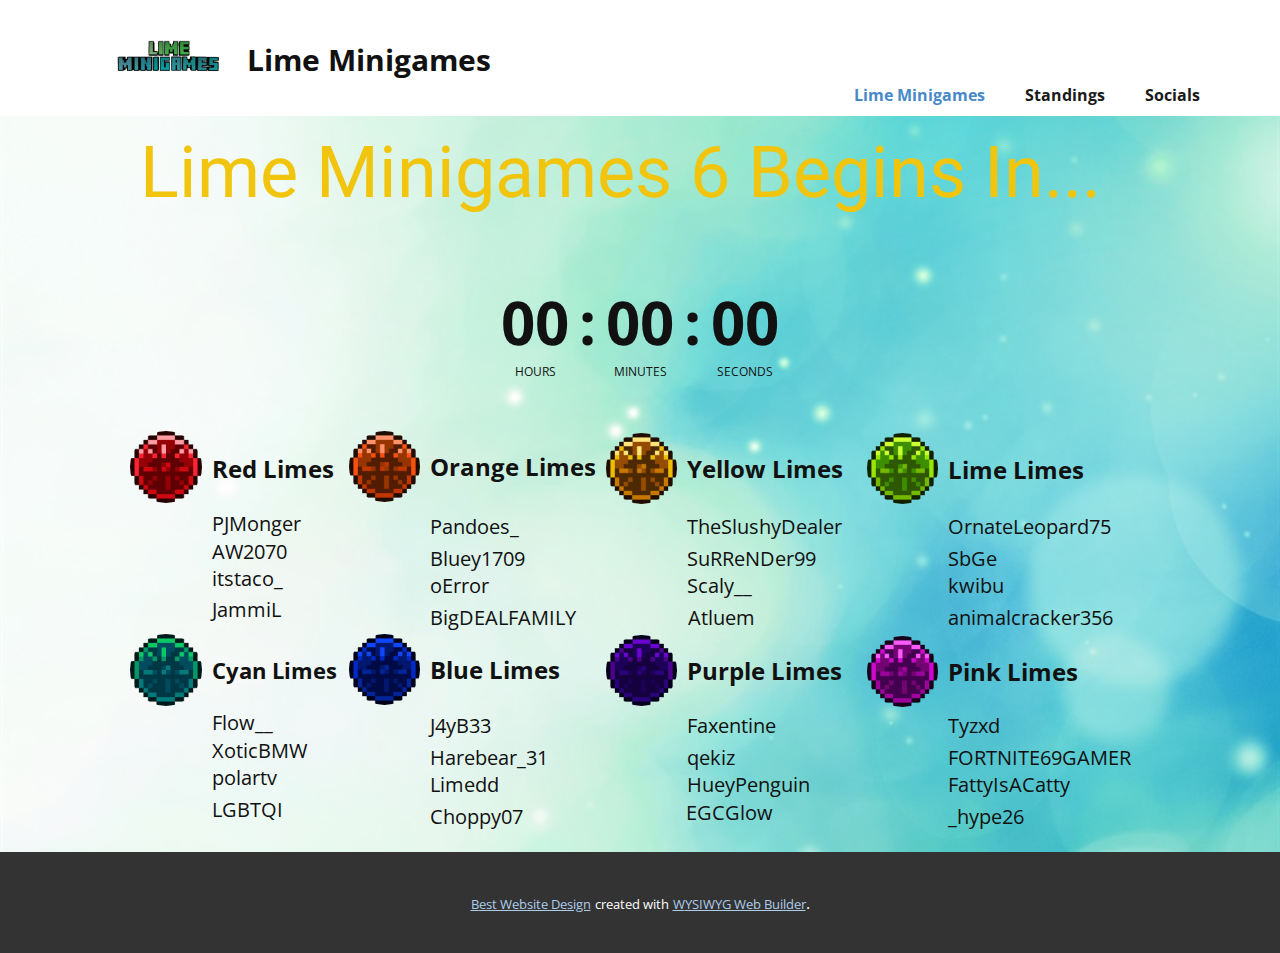
==== index.html @ fa65b3b8 "Add files via upload" ====
<!DOCTYPE html>
<html style="font-size: 16px;" lang="en"><head>
    <meta name="viewport" content="width=device-width, initial-scale=1.0">
    <meta charset="utf-8">
    <meta name="keywords" content="Lime Minigames 6 Begins In...">
    <meta name="description" content="">
    <title>Lime Minigames</title>
    <link rel="stylesheet" href="nicepage.css" media="screen">
<link rel="stylesheet" href="Lime-Minigames.css" media="screen">
    <script class="u-script" type="text/javascript" src="jquery.js" defer=""></script>
    <script class="u-script" type="text/javascript" src="nicepage.js" defer=""></script>
    <meta name="generator" content="Nicepage 5.19.3, nicepage.com">
    <link id="u-theme-google-font" rel="stylesheet" href="https://fonts.googleapis.com/css?family=Roboto:100,100i,300,300i,400,400i,500,500i,700,700i,900,900i|Open+Sans:300,300i,400,400i,500,500i,600,600i,700,700i,800,800i">
    
    
    
    <script type="application/ld+json">{
		"@context": "http://schema.org",
		"@type": "Organization",
		"name": "",
		"logo": "images/limeminigames.png"
}</script>
    <meta name="theme-color" content="#478ac9">
    <meta property="og:title" content="Lime Minigames">
    <meta property="og:type" content="website">
  <meta data-intl-tel-input-cdn-path="intlTelInput/"></head>
  <body data-home-page="Lime-Minigames.html" data-home-page-title="Lime Minigames" data-path-to-root="./" class="u-body u-xl-mode" data-lang="en"><header class="u-clearfix u-header u-header" id="sec-cf03"><div class="u-clearfix u-sheet u-valign-middle u-sheet-1">
        <a href="https://nicepage.com" class="u-image u-logo u-image-1" data-image-width="1083" data-image-height="609">
          <img src="images/limeminigames.png" class="u-logo-image u-logo-image-1">
        </a>
        <p class="u-text u-text-default u-text-1">Lime Minigames</p>
        <nav class="u-menu u-menu-one-level u-offcanvas u-menu-1">
          <div class="menu-collapse" style="font-size: 1rem; letter-spacing: 0px; font-weight: 700;">
            <a class="u-button-style u-custom-border u-custom-border-color u-custom-borders u-custom-left-right-menu-spacing u-custom-padding-bottom u-custom-text-color u-custom-top-bottom-menu-spacing u-nav-link u-text-active-palette-1-base u-text-hover-palette-2-base" href="#">
              <svg class="u-svg-link" viewBox="0 0 24 24"><use xmlns:xlink="http://www.w3.org/1999/xlink" xlink:href="#menu-hamburger"></use></svg>
              <svg class="u-svg-content" version="1.1" id="menu-hamburger" viewBox="0 0 16 16" x="0px" y="0px" xmlns:xlink="http://www.w3.org/1999/xlink" xmlns="http://www.w3.org/2000/svg"><g><rect y="1" width="16" height="2"></rect><rect y="7" width="16" height="2"></rect><rect y="13" width="16" height="2"></rect>
</g></svg>
            </a>
          </div>
          <div class="u-custom-menu u-nav-container">
            <ul class="u-nav u-spacing-20 u-unstyled u-nav-1"><li class="u-nav-item"><a class="u-button-style u-nav-link u-text-active-palette-1-base u-text-grey-90 u-text-hover-palette-2-base" style="padding: 10px;">Lime Minigames</a>
</li><li class="u-nav-item"><a class="u-button-style u-nav-link u-text-active-palette-1-base u-text-grey-90 u-text-hover-palette-2-base" href="Standings" style="padding: 10px;">Standings</a>
</li><li class="u-nav-item"><a class="u-button-style u-nav-link u-text-active-palette-1-base u-text-grey-90 u-text-hover-palette-2-base" href="Socials" style="padding: 10px;">Socials</a>
</li></ul>
          </div>
          <div class="u-custom-menu u-nav-container-collapse">
            <div class="u-black u-container-style u-inner-container-layout u-opacity u-opacity-95 u-sidenav">
              <div class="u-inner-container-layout u-sidenav-overflow">
                <div class="u-menu-close"></div>
                <ul class="u-align-center u-nav u-popupmenu-items u-unstyled u-nav-2"><li class="u-nav-item"><a class="u-button-style u-nav-link">Lime Minigames</a>
</li><li class="u-nav-item"><a class="u-button-style u-nav-link" href="Standings">Standings</a>
</li><li class="u-nav-item"><a class="u-button-style u-nav-link" href="Socials">Socials</a>
</li></ul>
              </div>
            </div>
            <div class="u-black u-menu-overlay u-opacity u-opacity-70"></div>
          </div>
        </nav>
      </div></header>
    <section class="u-clearfix u-image u-section-1" id="sec-66a6" data-image-width="5000" data-image-height="5000">
      <div class="u-clearfix u-sheet u-sheet-1">
        <h1 class="u-text u-text-palette-3-base u-text-1">Lime Minigames 6 Begins In...&nbsp;</h1>
        <div class="u-countdown u-countdown-1" data-timer-id="d6f2" data-type="to-date" data-target-date="Sun, 15 Oct 2023 20:00:50 GMT" data-for="everyone" data-direction="down" data-after-count="none" data-time-left="750m" data-target-number="100" data-start-time="Sat Oct 14 2023 23:19:07 GMT-0400 (Eastern Daylight Time)" data-frequency="1s" data-redirect-url="https://">
          <div class="u-countdown-wrapper u-spacing-20">
            <div class="u-countdown-item u-countdown-years u-hidden u-spacing-10">
              <div class="u-countdown-counter u-countdown-counter-1"><div class="u-countdown-number">0</div><div class="u-countdown-number u-hidden">0</div></div>
              <div class="u-countdown-label u-countdown-label-1">Years</div>
            </div>
            <div class="u-countdown-separator u-hidden u-countdown-separator-1">:</div>
            <div class="u-countdown-days u-countdown-item u-hidden u-spacing-10">
              <div class="u-countdown-counter u-countdown-counter-2"><div class="u-countdown-number">0</div><div class="u-countdown-number u-hidden">6</div><div class="u-countdown-number u-hidden">0</div></div>
              <div class="u-countdown-label u-countdown-label-2">Days</div>
            </div>
            <div class="u-countdown-separator u-hidden u-countdown-separator-2">:</div>
            <div class="u-countdown-hours u-countdown-item u-spacing-10">
              <div class="u-countdown-counter u-countdown-counter-3"><div class="u-countdown-number">1</div><div class="u-countdown-number">8</div></div>
              <div class="u-countdown-label u-countdown-label-3">Hours</div>
            </div>
            <div class="u-countdown-separator u-countdown-separator-3">:</div>
            <div class="u-countdown-item u-countdown-minutes u-spacing-10">
              <div class="u-countdown-counter u-countdown-counter-4"><div class="u-countdown-number">1</div><div class="u-countdown-number">2</div></div>
              <div class="u-countdown-label u-countdown-label-4">Minutes</div>
            </div>
            <div class="u-countdown-separator u-countdown-separator-4">:</div>
            <div class="u-countdown-item u-countdown-seconds u-spacing-10">
              <div class="u-countdown-counter u-countdown-counter-5"><div class="u-countdown-number">1</div><div class="u-countdown-number">0</div></div>
              <div class="u-countdown-label u-countdown-label-5">Seconds</div>
            </div>
            <div class="u-countdown-separator u-hidden u-countdown-separator-5">:</div>
            <div class="u-countdown-item u-countdown-numbers u-hidden u-spacing-10">
              <div class="u-countdown-counter u-countdown-counter-6"><div class="u-countdown-number">0</div><div class="u-countdown-number">0</div></div>
              <div class="u-countdown-label u-countdown-label-6">Items</div>
            </div>
          </div>
          <div class="u-countdown-message u-hidden">
            <p>Sorry, the time is up.</p>
          </div>
        </div>
        <img class="u-image u-image-circle u-image-contain u-preserve-proportions u-image-1" src="images/orangelime.png" alt="" data-image-width="102" data-image-height="102">
        <img class="u-image u-image-circle u-image-contain u-preserve-proportions u-image-2" src="images/redlimes.png" alt="" data-image-width="102" data-image-height="102">
        <p class="u-text u-text-2">Orange Limes</p>
        <img class="u-image u-image-circle u-image-contain u-preserve-proportions u-image-3" src="images/yellowlime.png" alt="" data-image-width="150" data-image-height="150">
        <p class="u-text u-text-3">Yellow Limes</p>
        <img class="u-image u-image-circle u-image-contain u-preserve-proportions u-image-4" src="images/limelimes.png" alt="" data-image-width="150" data-image-height="150">
        <p class="u-text u-text-4">Red Limes</p>
        <p class="u-text u-text-5">Lime Limes</p>
        <p class="u-text u-text-6">PJMonger<br>
        </p>
        <p class="u-text u-text-default u-text-7">AW2070</p>
        <p class="u-text u-text-default u-text-8">itstaco_</p>
        <p class="u-text u-text-9">Pandoes_</p>
        <p class="u-text u-text-10">TheSlushyDealer</p>
        <p class="u-text u-text-default-lg u-text-default-md u-text-default-sm u-text-default-xl u-text-11">SuRReNDer99</p>
        <p class="u-text u-text-12">Scaly__<br>
        </p>
        <p class="u-text u-text-13">OrnateLeopard75<br>
        </p>
        <p class="u-text u-text-default u-text-14">Bluey1709</p>
        <p class="u-text u-text-default u-text-15">BigDEALFAMILY<br>
        </p>
        <p class="u-text u-text-16">oError<br>
        </p>
        <p class="u-text u-text-default u-text-17">SbGe<br>
        </p>
        <p class="u-text u-text-default-lg u-text-default-md u-text-default-sm u-text-default-xl u-text-18">animalcracker356<br>
        </p>
        <p class="u-text u-text-19">kwibu<br>
        </p>
        <p class="u-text u-text-default u-text-20">JammiL<br>
        </p>
        <p class="u-text u-text-default u-text-21">Atluem<br>
        </p>
        <img class="u-image u-image-circle u-image-contain u-preserve-proportions u-image-5" src="images/cyanlime.png" alt="" data-image-width="150" data-image-height="150">
        <img class="u-image u-image-circle u-image-contain u-preserve-proportions u-image-6" src="images/bluelime.png" alt="" data-image-width="150" data-image-height="150">
        <p class="u-text u-text-22">Blue Limes</p>
        <img class="u-image u-image-circle u-image-contain u-preserve-proportions u-image-7" src="images/purplelime.png" alt="" data-image-width="150" data-image-height="150">
        <p class="u-text u-text-23">Purple Limes</p>
        <img class="u-image u-image-circle u-image-contain u-preserve-proportions u-image-8" src="images/pinklime.png" alt="" data-image-width="150" data-image-height="150">
        <p class="u-text u-text-24">Pink Limes</p>
        <p class="u-text u-text-25">Cya​​n​​​​​​ Limes</p>
        <p class="u-text u-text-26">Flow__<br>
        </p>
        <p class="u-text u-text-default u-text-27">XoticBMW</p>
        <p class="u-text u-text-default u-text-28">polartv</p>
        <p class="u-text u-text-29">J4yB33</p>
        <p class="u-text u-text-30">Faxentine</p>
        <p class="u-text u-text-31">Tyzxd<br>
        </p>
        <p class="u-text u-text-default u-text-32">qekiz</p>
        <p class="u-text u-text-33">
          <a class="u-active-none u-border-none u-btn u-button-link u-button-style u-hover-none u-none u-text-body-color u-btn-1" href="https://www.youtube.com/channel/UCSOvLmliGtZB5VdGgUXcC4w">HueyPenguin<br>
          </a>
        </p>
        <p class="u-text u-text-default u-text-34">
          <a class="u-active-none u-border-none u-btn u-button-link u-button-style u-hover-none u-none u-text-body-color u-btn-2" href="https://www.twitch.tv/egcglow06" target="_blank">EGCGlow<br>
          </a>
        </p>
        <p class="u-text u-text-default-lg u-text-default-md u-text-default-sm u-text-default-xl u-text-35">Harebear_31</p>
        <p class="u-text u-text-default u-text-36">Choppy07<br>
        </p>
        <p class="u-text u-text-37">
          <a class="u-active-none u-border-none u-btn u-button-link u-button-style u-hover-none u-none u-text-body-color u-btn-3" href="https://www.twitch.tv/l1medd" target="_blank">Limedd<br>
          </a>
        </p>
        <p class="u-text u-text-default u-text-38">FORTNITE69GAMER<br>
        </p>
        <p class="u-text u-text-default u-text-39">_hype26<br>
        </p>
        <p class="u-text u-text-40">FattyIsACatty<br>
        </p>
        <p class="u-text u-text-default u-text-41">LGBTQI<br>
        </p>
      </div>
    </section>
    
    
    
    
    <section class="u-backlink u-clearfix u-grey-80">
      <a class="u-link" href="https://nicepage.com/website-design" target="_blank">
        <span>Best Website Design</span>
      </a>
      <p class="u-text">
        <span>created with</span>
      </p>
      <a class="u-link" href="" target="_blank">
        <span>WYSIWYG Web Builder</span>
      </a>. 
    </section>
  
</body></html>
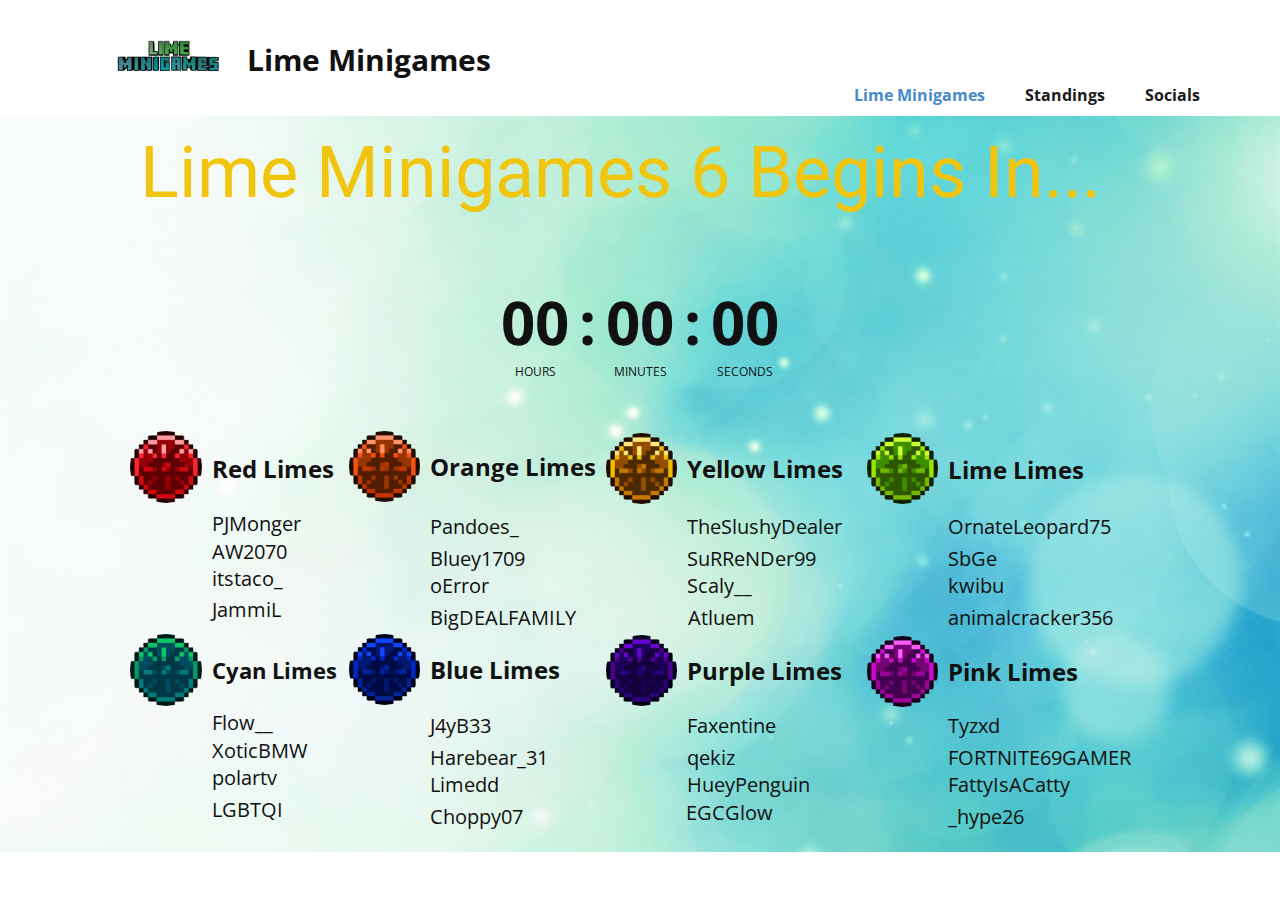
==== commit ef39a5e4: "Update index.html" ====
--- a/index.html
+++ b/index.html
@@ -176,16 +176,6 @@
     
     
     
-    <section class="u-backlink u-clearfix u-grey-80">
-      <a class="u-link" href="https://nicepage.com/website-design" target="_blank">
-        <span>Best Website Design</span>
-      </a>
-      <p class="u-text">
-        <span>created with</span>
-      </p>
-      <a class="u-link" href="" target="_blank">
-        <span>WYSIWYG Web Builder</span>
-      </a>. 
-    </section>
+
   
-</body></html>+</body></html>
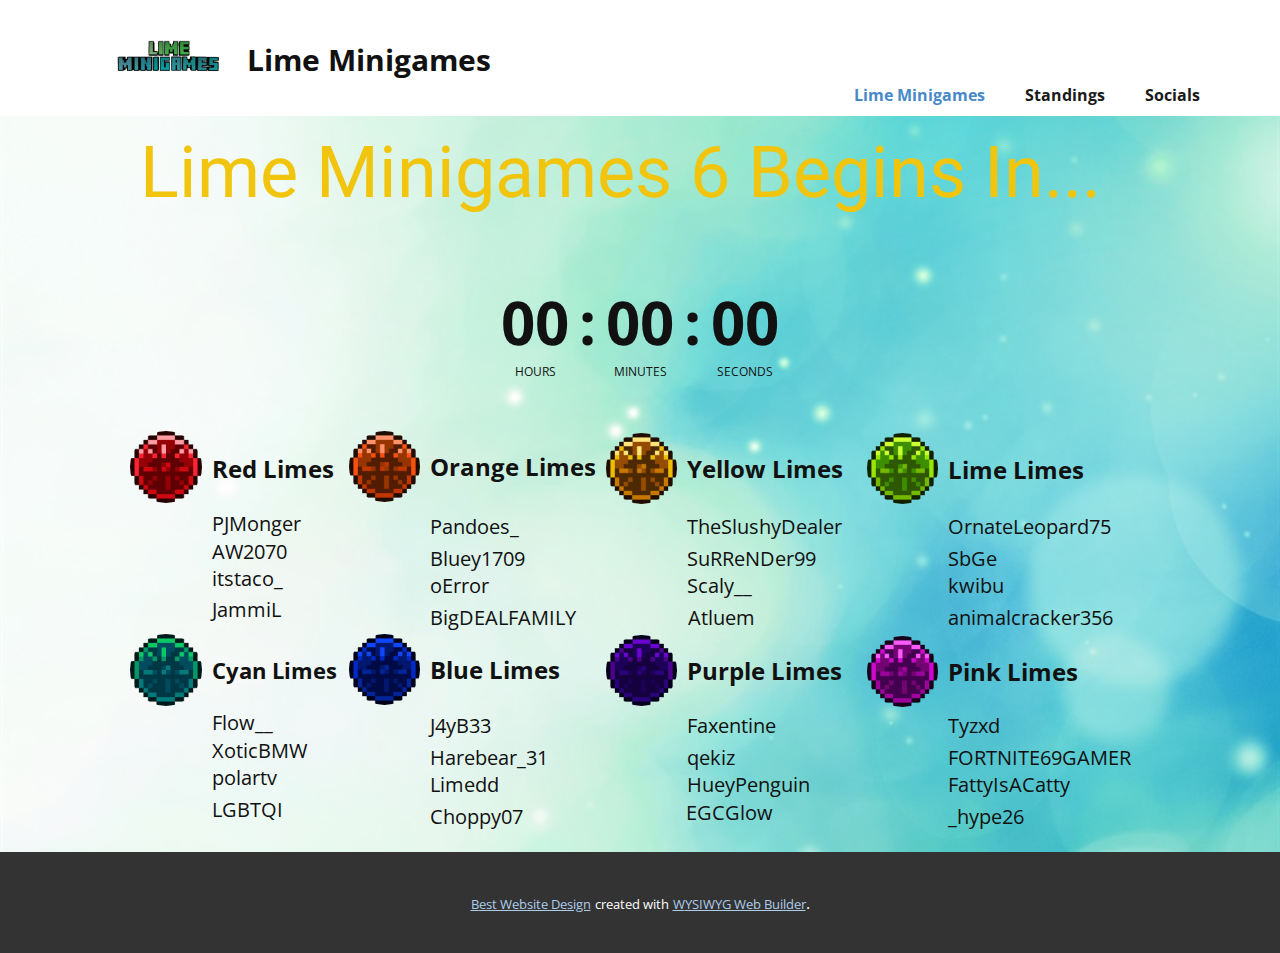
==== commit 1b90defd: "Add files via upload" ====
--- a/index.html
+++ b/index.html
@@ -38,7 +38,7 @@
             </a>
           </div>
           <div class="u-custom-menu u-nav-container">
-            <ul class="u-nav u-spacing-20 u-unstyled u-nav-1"><li class="u-nav-item"><a class="u-button-style u-nav-link u-text-active-palette-1-base u-text-grey-90 u-text-hover-palette-2-base" style="padding: 10px;">Lime Minigames</a>
+            <ul class="u-nav u-spacing-20 u-unstyled u-nav-1"><li class="u-nav-item"><a class="u-button-style u-nav-link u-text-active-palette-1-base u-text-grey-90 u-text-hover-palette-2-base" href="index" style="padding: 10px;">Lime Minigames</a>
 </li><li class="u-nav-item"><a class="u-button-style u-nav-link u-text-active-palette-1-base u-text-grey-90 u-text-hover-palette-2-base" href="Standings" style="padding: 10px;">Standings</a>
 </li><li class="u-nav-item"><a class="u-button-style u-nav-link u-text-active-palette-1-base u-text-grey-90 u-text-hover-palette-2-base" href="Socials" style="padding: 10px;">Socials</a>
 </li></ul>
@@ -47,7 +47,7 @@
             <div class="u-black u-container-style u-inner-container-layout u-opacity u-opacity-95 u-sidenav">
               <div class="u-inner-container-layout u-sidenav-overflow">
                 <div class="u-menu-close"></div>
-                <ul class="u-align-center u-nav u-popupmenu-items u-unstyled u-nav-2"><li class="u-nav-item"><a class="u-button-style u-nav-link">Lime Minigames</a>
+                <ul class="u-align-center u-nav u-popupmenu-items u-unstyled u-nav-2"><li class="u-nav-item"><a class="u-button-style u-nav-link" href="index">Lime Minigames</a>
 </li><li class="u-nav-item"><a class="u-button-style u-nav-link" href="Standings">Standings</a>
 </li><li class="u-nav-item"><a class="u-button-style u-nav-link" href="Socials">Socials</a>
 </li></ul>
@@ -176,6 +176,16 @@
     
     
     
-
+    <section class="u-backlink u-clearfix u-grey-80">
+      <a class="u-link" href="https://nicepage.com/website-design" target="_blank">
+        <span>Best Website Design</span>
+      </a>
+      <p class="u-text">
+        <span>created with</span>
+      </p>
+      <a class="u-link" href="" target="_blank">
+        <span>WYSIWYG Web Builder</span>
+      </a>. 
+    </section>
   
-</body></html>
+</body></html>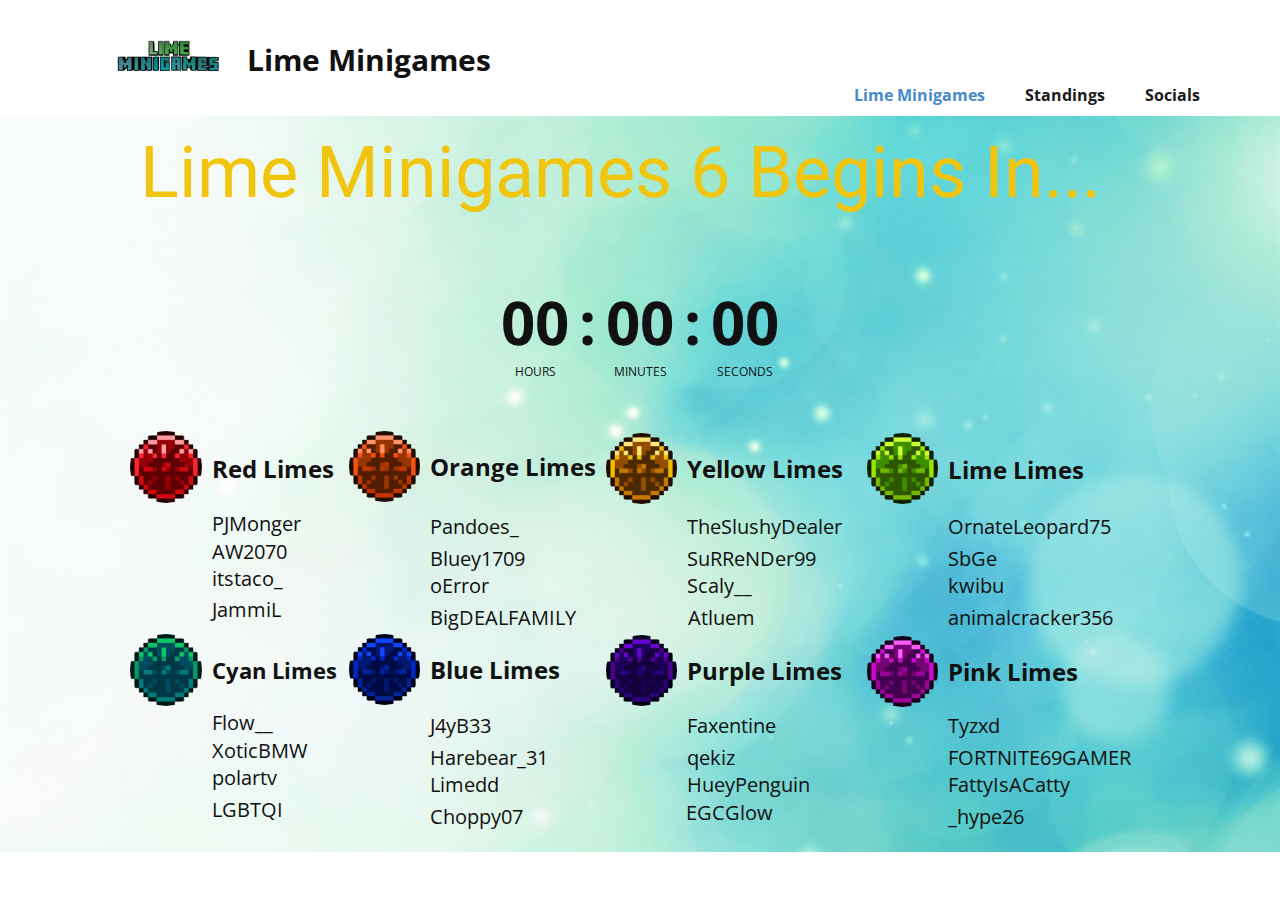
==== commit 6f540049: "Update index.html" ====
--- a/index.html
+++ b/index.html
@@ -176,16 +176,6 @@
     
     
     
-    <section class="u-backlink u-clearfix u-grey-80">
-      <a class="u-link" href="https://nicepage.com/website-design" target="_blank">
-        <span>Best Website Design</span>
-      </a>
-      <p class="u-text">
-        <span>created with</span>
-      </p>
-      <a class="u-link" href="" target="_blank">
-        <span>WYSIWYG Web Builder</span>
-      </a>. 
-    </section>
+
   
-</body></html>+</body></html>
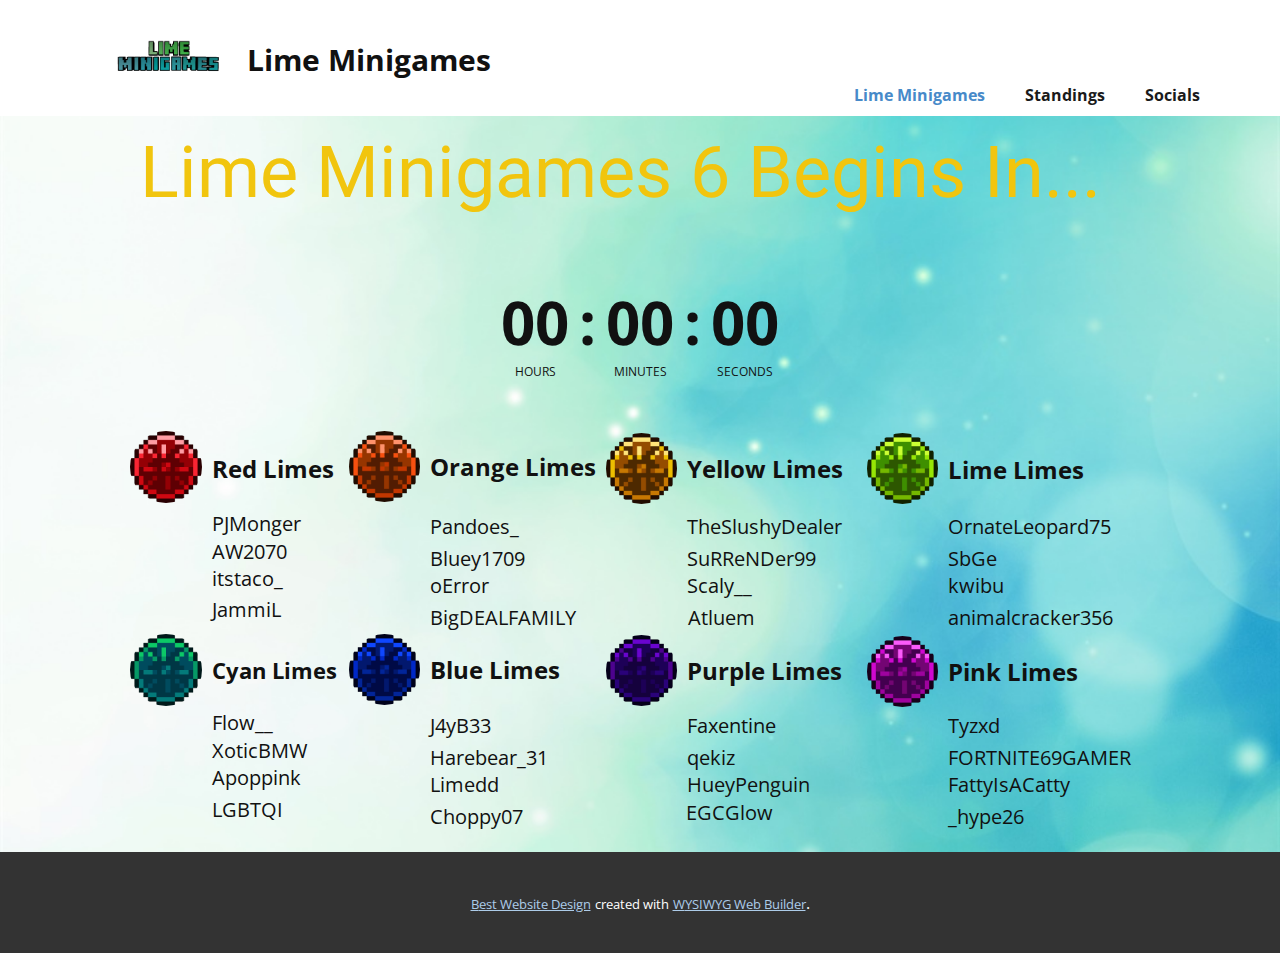
==== commit def8b3b6: "Add files via upload" ====
--- a/index.html
+++ b/index.html
@@ -111,7 +111,9 @@
         <p class="u-text u-text-9">Pandoes_</p>
         <p class="u-text u-text-10">TheSlushyDealer</p>
         <p class="u-text u-text-default-lg u-text-default-md u-text-default-sm u-text-default-xl u-text-11">SuRReNDer99</p>
-        <p class="u-text u-text-12">Scaly__<br>
+        <p class="u-text u-text-12">
+          <a class="u-active-none u-border-none u-btn u-button-link u-button-style u-hover-none u-none u-text-body-color u-btn-1" href="https://twitch.tv/scalywashere" target="_blank">Scaly__<br>
+          </a>
         </p>
         <p class="u-text u-text-13">OrnateLeopard75<br>
         </p>
@@ -141,30 +143,32 @@
         <p class="u-text u-text-26">Flow__<br>
         </p>
         <p class="u-text u-text-default u-text-27">XoticBMW</p>
-        <p class="u-text u-text-default u-text-28">polartv</p>
+        <p class="u-text u-text-default u-text-28">Apoppink</p>
         <p class="u-text u-text-29">J4yB33</p>
         <p class="u-text u-text-30">Faxentine</p>
         <p class="u-text u-text-31">Tyzxd<br>
         </p>
         <p class="u-text u-text-default u-text-32">qekiz</p>
         <p class="u-text u-text-33">
-          <a class="u-active-none u-border-none u-btn u-button-link u-button-style u-hover-none u-none u-text-body-color u-btn-1" href="https://www.youtube.com/channel/UCSOvLmliGtZB5VdGgUXcC4w">HueyPenguin<br>
+          <a class="u-active-none u-border-none u-btn u-button-link u-button-style u-hover-none u-none u-text-body-color u-btn-2" href="https://www.youtube.com/channel/UCSOvLmliGtZB5VdGgUXcC4w" target="_blank">HueyPenguin<br>
           </a>
         </p>
         <p class="u-text u-text-default u-text-34">
-          <a class="u-active-none u-border-none u-btn u-button-link u-button-style u-hover-none u-none u-text-body-color u-btn-2" href="https://www.twitch.tv/egcglow06" target="_blank">EGCGlow<br>
+          <a class="u-active-none u-border-none u-btn u-button-link u-button-style u-hover-none u-none u-text-body-color u-btn-3" href="https://www.twitch.tv/egcglow06" target="_blank">EGCGlow<br>
           </a>
         </p>
         <p class="u-text u-text-default-lg u-text-default-md u-text-default-sm u-text-default-xl u-text-35">Harebear_31</p>
         <p class="u-text u-text-default u-text-36">Choppy07<br>
         </p>
         <p class="u-text u-text-37">
-          <a class="u-active-none u-border-none u-btn u-button-link u-button-style u-hover-none u-none u-text-body-color u-btn-3" href="https://www.twitch.tv/l1medd" target="_blank">Limedd<br>
+          <a class="u-active-none u-border-none u-btn u-button-link u-button-style u-hover-none u-none u-text-body-color u-btn-4" href="https://www.twitch.tv/l1medd" target="_blank">Limedd<br>
           </a>
         </p>
         <p class="u-text u-text-default u-text-38">FORTNITE69GAMER<br>
         </p>
-        <p class="u-text u-text-default u-text-39">_hype26<br>
+        <p class="u-text u-text-default u-text-39">
+          <a class="u-active-none u-border-none u-btn u-button-link u-button-style u-hover-none u-none u-text-body-color u-btn-5" href="https://twitter.com/_hype26" target="_blank">_hype26<br>
+          </a>
         </p>
         <p class="u-text u-text-40">FattyIsACatty<br>
         </p>
@@ -176,6 +180,16 @@
     
     
     
-
+    <section class="u-backlink u-clearfix u-grey-80">
+      <a class="u-link" href="https://nicepage.com/website-design" target="_blank">
+        <span>Best Website Design</span>
+      </a>
+      <p class="u-text">
+        <span>created with</span>
+      </p>
+      <a class="u-link" href="" target="_blank">
+        <span>WYSIWYG Web Builder</span>
+      </a>. 
+    </section>
   
-</body></html>
+</body></html>--- a/nicepage.css
+++ b/nicepage.css
@@ -41851,6 +41851,7 @@
 .u-header .u-nav-1 {
   font-weight: 700;
   font-size: 1rem;
+  letter-spacing: normal;
 }
 
 .u-header .u-nav-2 {
@@ -41870,10 +41871,6 @@
     width: auto;
     margin-top: -7px;
   }
-
-  .u-header .u-nav-1 {
-    letter-spacing: normal;
-  }
 }
 
 @media (max-width: 767px) {
--- a/Lime-Minigames.css
+++ b/Lime-Minigames.css
@@ -195,6 +195,11 @@
   margin: -5px 432px 0 617px;
 }
 
+.u-section-1 .u-btn-1 {
+  background-image: none;
+  padding: 0;
+}
+
 .u-section-1 .u-text-13 {
   font-size: 1.25rem;
   margin: -91px 92px 0 878px;
@@ -328,34 +333,14 @@
   margin: -5px 391px 0 617px;
 }
 
-.u-section-1 .u-btn-1 {
-  background-image: none;
-  padding: 0;
-}
-
-.u-section-1 .u-text-34 {
-  font-size: 1.25rem;
-  margin: -4px 437px 0 auto;
-}
-
 .u-section-1 .u-btn-2 {
   background-image: none;
   padding: 0;
 }
 
-.u-section-1 .u-text-35 {
-  font-size: 1.25rem;
-  margin: -87px auto 0 360px;
-}
-
-.u-section-1 .u-text-36 {
-  font-size: 1.25rem;
-  margin: 27px auto 0 360px;
-}
-
-.u-section-1 .u-text-37 {
-  font-size: 1.25rem;
-  margin: -64px 689px 0 360px;
+.u-section-1 .u-text-34 {
+  font-size: 1.25rem;
+  margin: -4px 437px 0 auto;
 }
 
 .u-section-1 .u-btn-3 {
@@ -363,6 +348,26 @@
   padding: 0;
 }
 
+.u-section-1 .u-text-35 {
+  font-size: 1.25rem;
+  margin: -87px auto 0 360px;
+}
+
+.u-section-1 .u-text-36 {
+  font-size: 1.25rem;
+  margin: 27px auto 0 360px;
+}
+
+.u-section-1 .u-text-37 {
+  font-size: 1.25rem;
+  margin: -64px 689px 0 360px;
+}
+
+.u-section-1 .u-btn-4 {
+  background-image: none;
+  padding: 0;
+}
+
 .u-section-1 .u-text-38 {
   font-size: 1.25rem;
   margin: -59px auto 0 878px;
@@ -371,6 +376,11 @@
 .u-section-1 .u-text-39 {
   font-size: 1.25rem;
   margin: 27px auto 0 878px;
+}
+
+.u-section-1 .u-btn-5 {
+  background-image: none;
+  padding: 0;
 }
 
 .u-section-1 .u-text-40 {
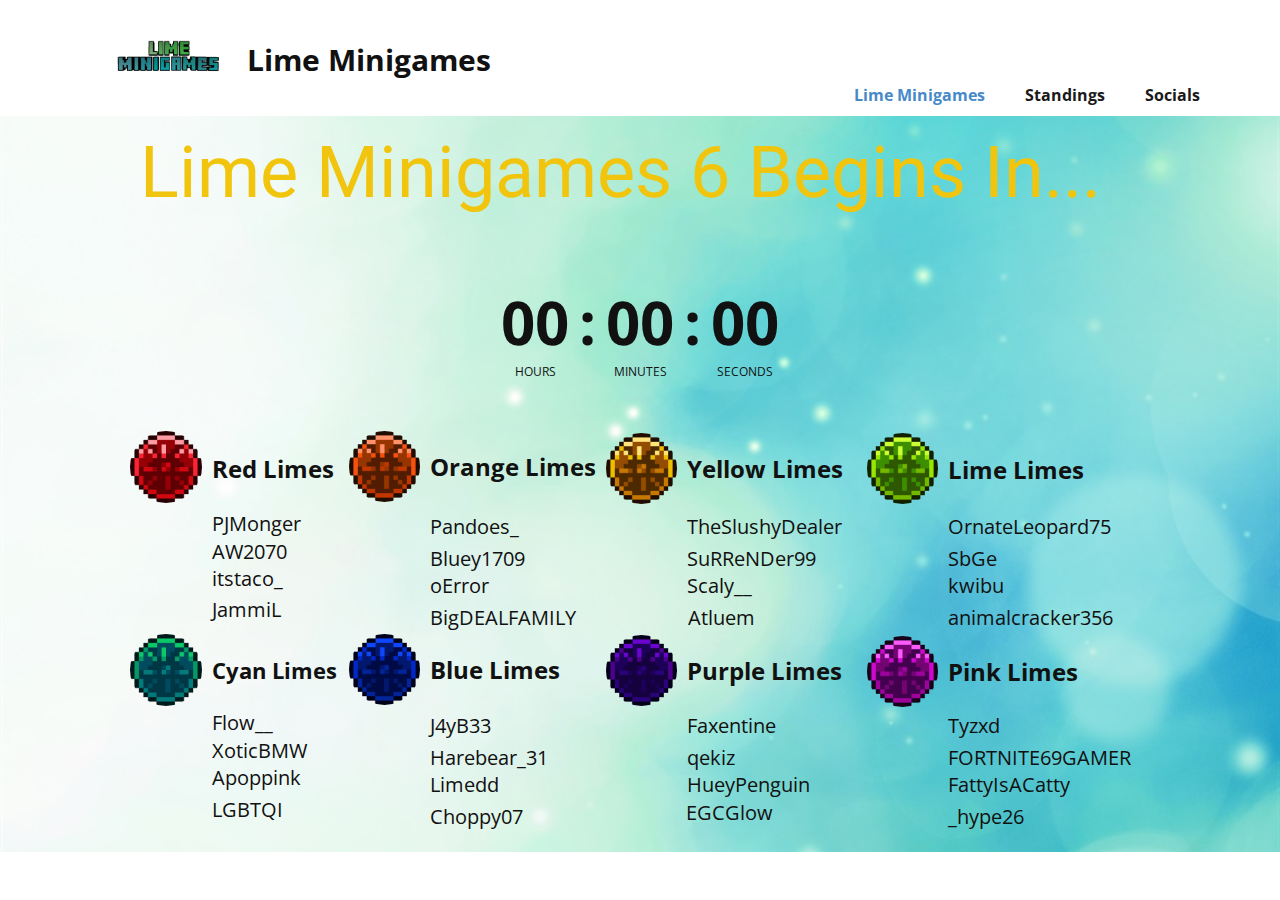
==== commit 28ce0ef2: "Update index.html" ====
--- a/index.html
+++ b/index.html
@@ -180,16 +180,6 @@
     
     
     
-    <section class="u-backlink u-clearfix u-grey-80">
-      <a class="u-link" href="https://nicepage.com/website-design" target="_blank">
-        <span>Best Website Design</span>
-      </a>
-      <p class="u-text">
-        <span>created with</span>
-      </p>
-      <a class="u-link" href="" target="_blank">
-        <span>WYSIWYG Web Builder</span>
-      </a>. 
-    </section>
+
   
-</body></html>+</body></html>
